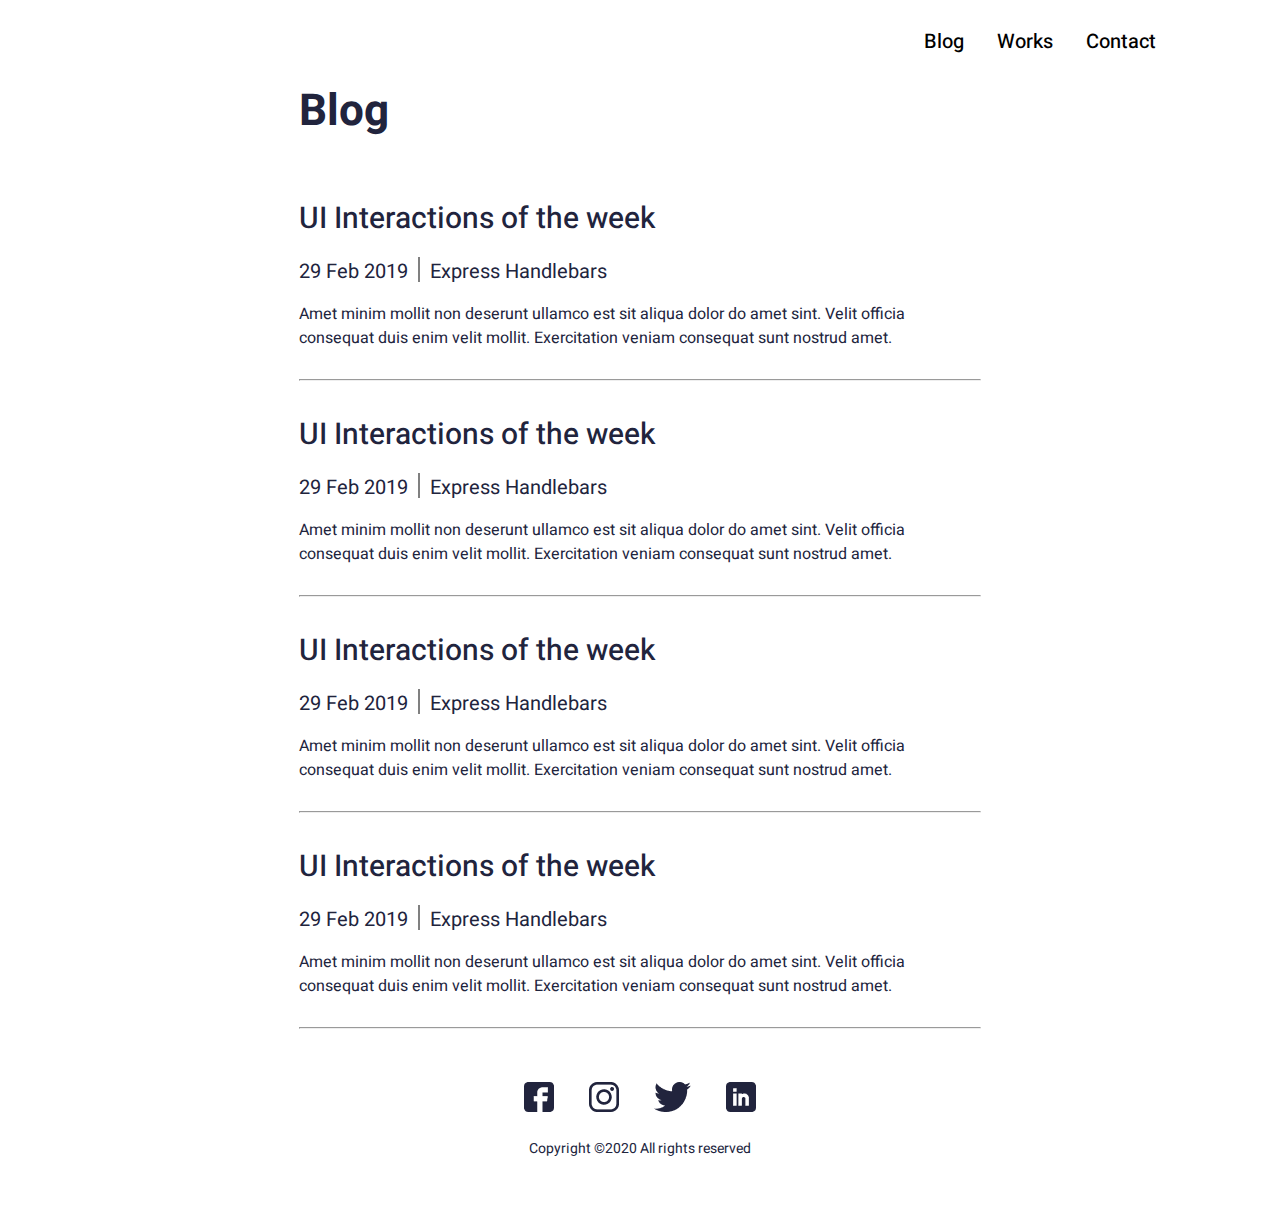
==== blog.html @ 515e28ed "first" ====
<!DOCTYPE html>
<html lang="en">

<head>
    <meta charset="UTF-8">
    <meta name="viewport" content="width=device-width, initial-scale=1.0">
    <link rel="stylesheet" href="/styles/index.css">
    <link rel="stylesheet" href="/styles/blog.css">
    <link rel="preconnect" href="https://fonts.googleapis.com">
    <link rel="preconnect" href="https://fonts.gstatic.com" crossorigin>
    <link href="https://fonts.googleapis.com/css2?family=Heebo:wght@100..900&display=swap" rel="stylesheet">
    <title>Document</title>
</head>

<body>
    <div class="page__wrapper">

        <header class="header">
            <div class="container__less">
                <ul class="header__buttons">
                    <li class="header__button">
                        <a class="header__button" href="./blog.html">
                            Blog
                        </a>
                    </li>
                    <li class="header__button">
                        Works
                    </li>
                    <li class="header__button">
                        Contact
                    </li>
                </ul>
                <div class="burger__menu__wrapper">
                    <div class="burger__menu">
                        <span></span>
                        <span></span>
                        <span></span>
                    </div>
                </div>
            </div>
        </header>


        <main class="content__of__page">
            <section class="blog">
                <div class="blog__container">
                    <p class="blog__title">
                        Blog
                    </p>

                    <div class="blog__posts">
                        <div class="blog__post">
                            <p class="blog__post__title">
                                UI Interactions of the week
                            </p>
                            <div class="blog__post__info">
                                <div class="blog__post__info__date">
                                    29 Feb 2019
                                </div>
                                <span></span>

                                <div class="blog__post__info__type">
                                    Express Handlebars
                                </div>
                            </div>
                            <p class="blog__post__about">
                                Amet minim mollit non deserunt ullamco est sit aliqua dolor do amet sint. Velit
                                officia consequat duis enim velit mollit. Exercitation veniam consequat sunt nostrud
                                amet.
                            </p>
                            <hr class="blog__post__line" />
                        </div>



                        <div class="blog__post">
                            <p class="blog__post__title">
                                UI Interactions of the week
                            </p>
                            <div class="blog__post__info">
                                <div class="blog__post__info__date">
                                    29 Feb 2019
                                </div>
                                <span></span>

                                <div class="blog__post__info__type">
                                    Express Handlebars
                                </div>
                            </div>
                            <p class="blog__post__about">
                                Amet minim mollit non deserunt ullamco est sit aliqua dolor do amet sint. Velit
                                officia consequat duis enim velit mollit. Exercitation veniam consequat sunt nostrud
                                amet.
                            </p>
                            <hr class="blog__post__line" />
                        </div>



                        <div class="blog__post">
                            <p class="blog__post__title">
                                UI Interactions of the week
                            </p>
                            <div class="blog__post__info">
                                <div class="blog__post__info__date">
                                    29 Feb 2019
                                </div>
                                <span></span>

                                <div class="blog__post__info__type">
                                    Express Handlebars
                                </div>
                            </div>
                            <p class="blog__post__about">
                                Amet minim mollit non deserunt ullamco est sit aliqua dolor do amet sint. Velit
                                officia consequat duis enim velit mollit. Exercitation veniam consequat sunt nostrud
                                amet.
                            </p>
                            <hr class="blog__post__line" />
                        </div>




                        <div class="blog__post">
                            <p class="blog__post__title">
                                UI Interactions of the week
                            </p>
                            <div class="blog__post__info">
                                <div class="blog__post__info__date">
                                    29 Feb 2019
                                </div>
                                <span></span>

                                <div class="blog__post__info__type">
                                    Express Handlebars
                                </div>
                            </div>
                            <p class="blog__post__about">
                                Amet minim mollit non deserunt ullamco est sit aliqua dolor do amet sint. Velit
                                officia consequat duis enim velit mollit. Exercitation veniam consequat sunt nostrud
                                amet.
                            </p>
                            <hr class="blog__post__line" />
                        </div>




                    </div>
                </div>
            </section>

        </main>


        <footer class="footer">
            <div class="container__big">
                <div class="footer__content">
                    <div class="footer__networks">
                        <img src="./static/social-networks/fb.png" alt="network" class="footer__social__network" />
                        <img src="./static/social-networks/insta.png" alt="network" class="footer__social__network" />
                        <img src="./static/social-networks/Group.png" alt="network" class="footer__social__network" />
                        <img src="./static/social-networks/Linkedin.png" alt="network"
                            class="footer__social__network" />
                    </div>
                    <div class="footer__title">
                        Copyright ©2020 All rights reserved
                    </div>
                </div>
            </div>
        </footer>
    </div>
</body>

</html>
---- styles/index.css ----
* {
    box-sizing: border-box;
    margin: 0;
    padding: 0;
}
:root{

    --mobile: 375px
}
a {
    text-decoration: none;
}
ul {
    list-style: none;
}
.page__wrapper {
    display: flex;
    flex-direction: column;
    align-items: center;
    min-height: 100vh;
  

}
.content__of__page{
    flex-grow: 1;
    width: 100%;
}
/*
*/
.container__big {
    max-width: 1152px;
    margin: 0 auto;
}

.container__less {
    max-width: 1032px;
    margin: 0 auto;
}

.container__min {
    max-width: 856px;
    margin: 0 auto;
}
.container__mobile {
    max-width: 375px;
}
.header {
    width: 100%;
    height: 82px;

}

.header__buttons {
    justify-content: flex-end;
    width: 100%;
    display: flex;
    gap: 33px;
    align-items: center;
    height: 82px
}

.header__button {
    color: #000;
    font-family: 'Heebo', sans-serif;
    font-size: 20px;
    font-weight: 500;
    transition: 0.3s ease-in-out;
    cursor: pointer;
  
}
.header__button:hover {
    color: #FF6464;
}
.welcome {
    width: 100%;
   
    padding-top: 140px;
    padding-bottom: 66px;

}

.welcome__content {
    width: 100%;
    background-color: #FFF;
 
}

.welcome__content__left__title {

    color: #21243D;
    font-family: 'Heebo', sans-serif;
    font-size: 44px;
    font-style: normal;
    font-weight: 700;
    line-height: 60 / 44 * 100;
    margin-bottom: 20px;
}

.welcome__content__left__button {
    display: inline-flex;
    color: #FFF;
    font-family: 'Heebo', sans-serif;
    font-weight: 500;
    font-size: 20px;
    line-height: calc(29 / 20 *100);
    height: 47px;
    padding: 0 20px;
    align-items: center;
    justify-content: center;
    background-color: #FF6464;
    border: none;
    outline: none;
    cursor: pointer;
}

.welcome__content__left__about { 
    color:  #21243D;
    font-family: 'Heebo', sans-serif;
    font-size: 16px;
    font-weight: 400;
    padding-right: 110px;
    margin-bottom:33px;

}
.welcome__content{
    display: flex;
    justify-content: space-between;
    flex: 1 1 auto;
    
}

.welcome__content__right {
   
    flex: 0 0 243px;
   height: 243px;
    overflow: hidden;
    border-radius: 50%;

}
.welcome__content__right  img {
    width: 100%;
    height: 100%;
    object-fit: cover;
    object-position: center;
}
.posts {
    width: 100%;
    background-color: #EDF7FA;
    height: 396px; 
}
.recent__posts {
    color:  #21243D;
    font-family: 'Heebo', sans-serif;
font-size: 22px;
font-style: normal;
font-weight: 400;
line-height: 60px;
padding: 7px 0 2px 0;
 
}
.posts__content {
    display: flex;
    flex-direction: column;
}
.posts__header {
    display: flex;
    width: 100%;
    justify-content: space-between;
    align-items: center;
}
.all__posts {
    color:   #00A8CC;
text-align: right;
font-family: 'Heebo', sans-serif;
font-size: 16px;
font-style: normal;
font-weight: 400;
line-height: normal;
padding: 27px 0 22px 0;
}
/*padding: 24px 21px 7px 23px; */
 .post__element {

    border-radius: 4px;
background-color: #FFF;
 height: 295px;
display: flex;
flex-direction: column;
flex: 1 1 407px;
}
.posts__elements{
display: flex;
gap: 20px;
margin-bottom: 7px;
 }
 .post__element__title {
     padding: 24px 21px 0 23px;
     color:  #21243D;
     font-family: 'Heebo', sans-serif;
font-size: 26px;
font-style: normal;
font-weight: 700;
line-height: normal;
 margin-bottom: 27px;
 }
 .post__element__about {
    color:  #21243D;
    font-family: 'Heebo', sans-serif;
    font-size: 16px;
    font-style: normal;
    font-weight: 400;
    line-height: normal;
    text-align: center;
 white-space: wrap;
 padding-left: 23px;
}
.post__element__info {
    display: flex;
    gap: 10px;
    margin-bottom: 17px;
    padding-left: 23px;
    color: #21243D;
    font-family: 'Heebo', sans-serif;
font-size: 18px;
font-style: normal;
font-weight: 400;
line-height: normal;
 }
 .works{
    padding-top: 15px;
    margin-bottom: 87px;
 }
 .post__element__info span {
     width: 2px;
     height: 16px;
     background-color: #21243D;
     position: relative;
 }
  .post__element__info__about {
      padding-left: 23px;
      padding-right: 27px;
      color: #21243D;
      font-family: 'Heebo', sans-serif;
      font-size: 16px;
      font-style: normal;
      font-weight: 400;
      line-height: normal;
 }

.work__element {
    display: flex;
    width: 100%;
    gap: 18px;
    border-bottom: 1px solid #E0E0E0;

}
.work__image {
width: 246px;
   flex: 0 0 246px;
    height: 180px; 
position: relative;
     overflow: hidden;
     border-radius: 6px;
     margin-bottom: 15px;
    }
    .work__image img{ 
        width: 100%;
        height: 100%;
        object-fit: cover;
        object-position: center;
}
.work__title {
    color: #21243D;
    font-family: 'Heebo', sans-serif;
font-size: 30px;
font-style: normal;
font-weight: 700;
line-height: normal;
 
}
.work__about {
    color: #21243D;
    font-family: 'Heebo', sans-serif;
    font-size: 16px;
    font-style: normal;
    font-weight: 400;
    line-height: normal;

}
.work__info {
    display: flex;
    gap: 26px;
    align-items: center;
   

}

.work__info__year {
width: 62px;
height: 25px;
border-radius: 16px;
background-color: #142850;
display: flex;
align-items: center;
justify-content: center;
color: #FFF;
font-family: 'Heebo', sans-serif;
font-size: 18px;
font-style: normal;
font-weight: 900;
line-height: 60px; 
}
.work__info__type {
    color: #8695A4;
    font-family: 'Heebo', sans-serif;
font-size: 20px;
font-style: normal;
font-weight: 400;
line-height: normal;
}

.works__title {
    color:  #21243D;
    font-family: 'Heebo', sans-serif;
font-size: 22px;
font-style: normal;
font-weight: 400;
line-height: 60px
}

.works__elements {
    display: flex;
    flex-direction: column;
    row-gap: 31px;

}

.footer {
    height: 182px;
    display: flex;
    align-items: center;
}
.footer__content {
    display: flex;
    flex-direction: column;
    align-items: center;
}

.footer__networks {
 display: flex;
 gap: 35px;   
 margin-bottom: 26px;
}
.footer__title {
    color:  #21243D;
text-align: center;
font-family:  'Heebo', sans-serif;
font-size: 14px;
font-style: normal;
font-weight: 400;
line-height: normal;
}
.burger__menu__wrapper {
    display: flex;
    width: 100%;
    justify-content: flex-end;
   padding-right: 18px;
   padding-top: 20px;
   display: none;
}
.burger__menu {
    width: 30px;
    height: 18px;
    display: flex;
    flex-direction: column;
    justify-content: space-between;
    align-items: flex-end;

}
.burger__menu span {
    width: 30px;
height: 3px;
background-color: #21243D;
}
@media  screen and (max-width: 745px) { 
    .welcome{
        padding-top: 0;
    }
.welcome__content {
    flex-direction: column-reverse;
    width: 100%;
    margin: 0 auto;
 
}
.welcome__content__left {
    width: 100%;
    justify-content: center;
text-align: center;
}
.welcome__content__left__title {
    padding: 32px 0;
  
}
.welcome__content__left__about {
    padding:  0 23px; 
}
.welcome__content__right {
overflow: hidden;
max-width: 256px;
position: relative;
flex: 0 1 256px;
margin: 0 auto;
}
.welcome__content__right  img {
    width: 100%;
    height: 100%;
    object-fit: cover;
    object-position: center;
}
.posts__elements {
    display: flex;
    flex-direction: column;
    gap: 17px;
    padding: 0 10px;
}
.posts__element {
    height: auto;
}
.posts {
    height: auto;
    padding-bottom: 38px;
}
.all__posts {
    display: none;
}
.recent__posts {
margin: 0 auto;

font-size: 18px;
font-style: normal;
font-weight: 400;
line-height: 60px;
}
}

@media screen and (max-width: 500px) {
    .works__title {
        position: relative;
    text-align: center;
       
    }
    .works__elements{
        display:flex ;
        flex-direction: row;
        overflow-x: auto;
        
    }
    .works {
    }
    .work__element{
        position: relative;
        flex: 0 0 100%;
        display: flex;
        flex-direction: column;
        padding: 0 18px;
        justify-content: center;
        overflow-y: auto;
        height: 455px;
    
        
    }
    .work__image {
        flex: 0 0 339px;
        position: relative;
        width: 339px;
        height: 230px;
        border-radius: 6px;
    }
    
        .work__image img{ 
            border-radius: 6px;
            width: 100%;
            height: 100%;
            object-fit: cover;
            object-position: center;
    }
}
@media  screen and (max-width: 375px) {
    .header__buttons {
        display: none;
    }
    .burger__menu__wrapper {
        display: flex;
    }
    .welcome__content__right {
        overflow: hidden;
        max-width: 170px;
        position: relative;
        flex: 0 1 170px;
        margin: 0 auto;
        }
        .welcome__content__left__title {
           
            font-size: 32px;
      
 
         padding: 0 71px;
        }
        .posts {
        
        }
        .post__element { 
            height: 354px
        }
     
}
---- styles/blog.css ----
.blog__container {
    max-width: 682px;
    margin: 0 auto
}

.blog__title {
    color: #21243D;
    font-family: 'Heebo', sans-serif;
    font-size: 44px;
    font-style: normal;
    font-weight: 700;
    line-height: 60px;
    margin-bottom: 55px;
}

.blog__posts {
    display: flex;
    flex-direction: column;
    gap: 32px;

}

.blog__post {}

.blog__post__title {
    color: #21243D;
    font-family: Heebo;
    font-size: 30px;
    font-style: normal;
    font-weight: 500;
    line-height: normal;
    margin-bottom: 16px;
}

.blog__post__info {
    display: flex;
    gap: 10px;
    white-space: nowrap;
    color: #21243D;
    font-family: 'Heebo', sans-serif;
    font-size: 20px;
    font-style: normal;
    font-weight: 400;
    line-height: normal;
    margin-bottom: 16px;
}

.blog__post__about {
    color: #21243D;
    font-family: 'Heebo', sans-serif;
    font-size: 16px;
    font-style: normal;
    font-weight: 400;
    line-height: normal;
    margin-bottom: 29px;
}

.blog__post__info span {
    width: 2px;
    height: 25px;
    background-color: gray;
}

.blog__post__line {
    width: 100%;
    height: 1px;
    background-color: gray;
}

@media screen and (max-width: 550px) {
    .blog__post {
        padding: 0 18px;
    }

    .blog__post__title {
        color: #21243D;

        font-size: 26px;
        font-style: normal;
        font-weight: 500;
        line-height: normal;
    }

    .blog__title {
        color: #21243D;
        font-size: 30px;
        font-style: normal;
        font-weight: 700;
        line-height: 60px;
        margin-bottom: 10px;
        padding-left: 18px;
    }

    .blog__post__info span {
        height: 10px;
        transform: translateY(5px);
    }

    .blog__post__info__type,
    .blog__post__info__date {

        font-size: 16px;
        font-style: normal;
        font-weight: 400;
        line-height: normal;
    }

    .blog__post__about {
        margin-bottom: 20px;
    }
}
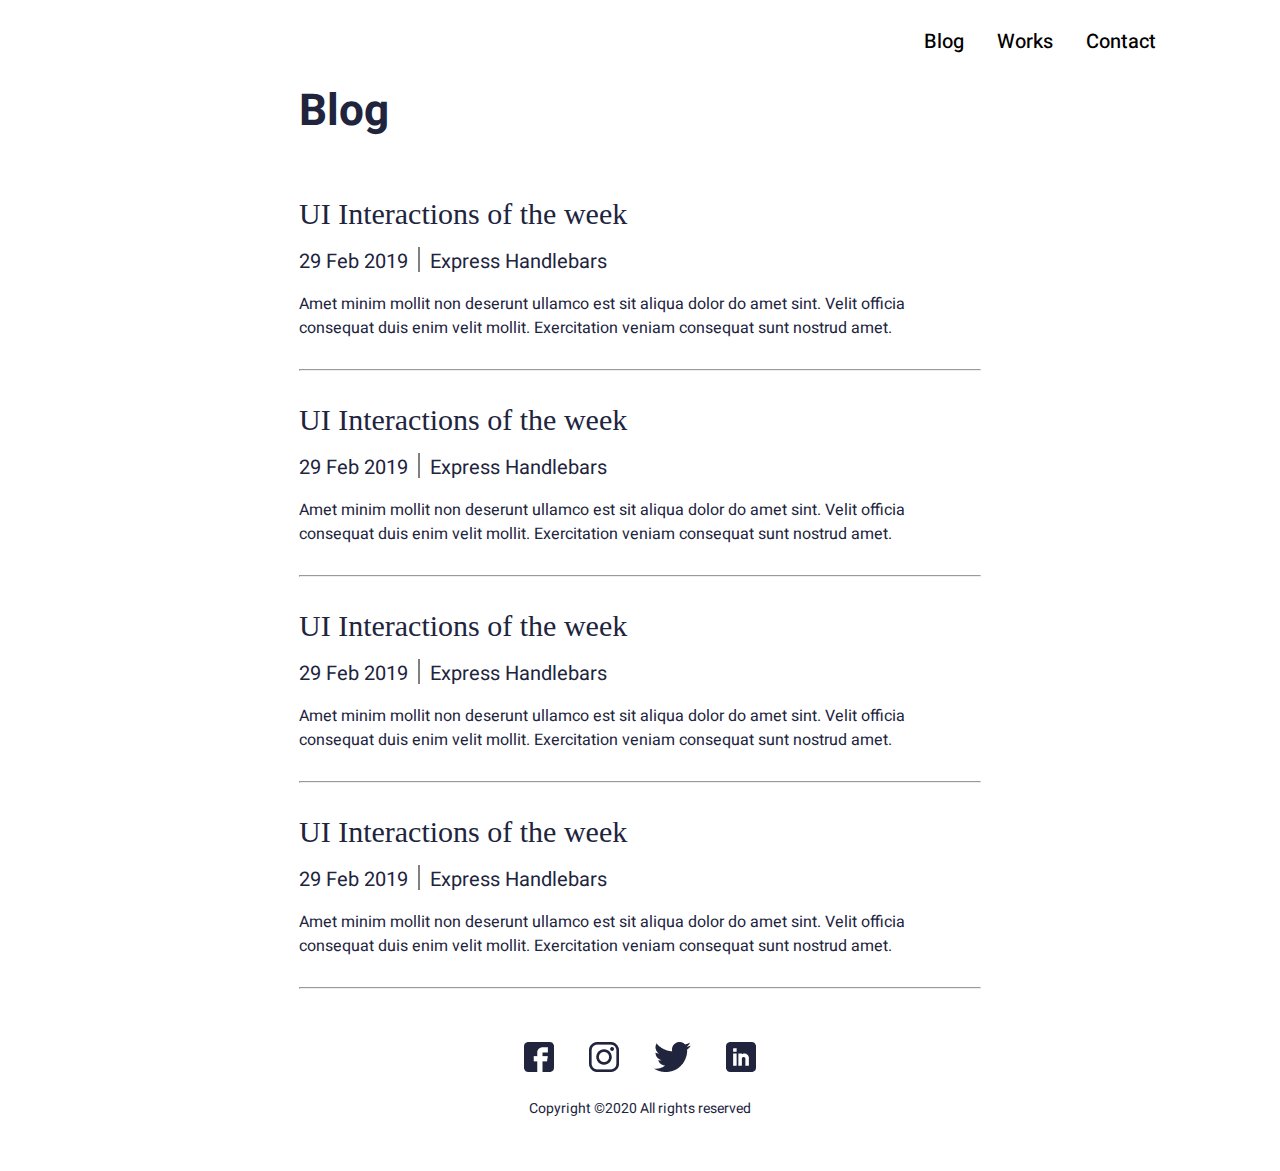
==== commit a33d30a1: "last" ====
--- a/blog.html
+++ b/blog.html
@@ -11,10 +11,8 @@
     <link href="https://fonts.googleapis.com/css2?family=Heebo:wght@100..900&display=swap" rel="stylesheet">
     <title>Document</title>
 </head>
-
 <body>
     <div class="page__wrapper">
-
         <header class="header">
             <div class="container__less">
                 <ul class="header__buttons">
@@ -24,7 +22,9 @@
                         </a>
                     </li>
                     <li class="header__button">
-                        Works
+                        <a class="header__button" href="./works.html">
+                            Works
+                        </a>
                     </li>
                     <li class="header__button">
                         Contact
@@ -39,16 +39,33 @@
                 </div>
             </div>
         </header>
-
-
         <main class="content__of__page">
             <section class="blog">
                 <div class="blog__container">
                     <p class="blog__title">
                         Blog
                     </p>
-
                     <div class="blog__posts">
+                        <div class="blog__post">
+                            <p class="blog__post__title">
+                                UI Interactions of the week
+                            </p>
+                            <div class="blog__post__info">
+                                <div class="blog__post__info__date">
+                                    29 Feb 2019
+                                </div>
+                                <span></span>
+                                <div class="blog__post__info__type">
+                                    Express Handlebars
+                                </div>
+                            </div>
+                            <p class="blog__post__about">
+                                Amet minim mollit non deserunt ullamco est sit aliqua dolor do amet sint. Velit
+                                officia consequat duis enim velit mollit. Exercitation veniam consequat sunt nostrud
+                                amet.
+                            </p>
+                            <hr class="blog__post__line" />
+                        </div>
                         <div class="blog__post">
                             <p class="blog__post__title">
                                 UI Interactions of the week
@@ -70,9 +87,26 @@
                             </p>
                             <hr class="blog__post__line" />
                         </div>
-
-
-
+                        <div class="blog__post">
+                            <p class="blog__post__title">
+                                UI Interactions of the week
+                            </p>
+                            <div class="blog__post__info">
+                                <div class="blog__post__info__date">
+                                    29 Feb 2019
+                                </div>
+                                <span></span>
+                                <div class="blog__post__info__type">
+                                    Express Handlebars
+                                </div>
+                            </div>
+                            <p class="blog__post__about">
+                                Amet minim mollit non deserunt ullamco est sit aliqua dolor do amet sint. Velit
+                                officia consequat duis enim velit mollit. Exercitation veniam consequat sunt nostrud
+                                amet.
+                            </p>
+                            <hr class="blog__post__line" />
+                        </div>
                         <div class="blog__post">
                             <p class="blog__post__title">
                                 UI Interactions of the week
@@ -94,66 +128,10 @@
                             </p>
                             <hr class="blog__post__line" />
                         </div>
-
-
-
-                        <div class="blog__post">
-                            <p class="blog__post__title">
-                                UI Interactions of the week
-                            </p>
-                            <div class="blog__post__info">
-                                <div class="blog__post__info__date">
-                                    29 Feb 2019
-                                </div>
-                                <span></span>
-
-                                <div class="blog__post__info__type">
-                                    Express Handlebars
-                                </div>
-                            </div>
-                            <p class="blog__post__about">
-                                Amet minim mollit non deserunt ullamco est sit aliqua dolor do amet sint. Velit
-                                officia consequat duis enim velit mollit. Exercitation veniam consequat sunt nostrud
-                                amet.
-                            </p>
-                            <hr class="blog__post__line" />
-                        </div>
-
-
-
-
-                        <div class="blog__post">
-                            <p class="blog__post__title">
-                                UI Interactions of the week
-                            </p>
-                            <div class="blog__post__info">
-                                <div class="blog__post__info__date">
-                                    29 Feb 2019
-                                </div>
-                                <span></span>
-
-                                <div class="blog__post__info__type">
-                                    Express Handlebars
-                                </div>
-                            </div>
-                            <p class="blog__post__about">
-                                Amet minim mollit non deserunt ullamco est sit aliqua dolor do amet sint. Velit
-                                officia consequat duis enim velit mollit. Exercitation veniam consequat sunt nostrud
-                                amet.
-                            </p>
-                            <hr class="blog__post__line" />
-                        </div>
-
-
-
-
                     </div>
                 </div>
             </section>
-
         </main>
-
-
         <footer class="footer">
             <div class="container__big">
                 <div class="footer__content">
--- a/styles/index.css
+++ b/styles/index.css
@@ -3,28 +3,34 @@
     margin: 0;
     padding: 0;
 }
-:root{
+
+:root {
 
     --mobile: 375px
 }
+
 a {
     text-decoration: none;
 }
+
 ul {
     list-style: none;
 }
+
 .page__wrapper {
     display: flex;
     flex-direction: column;
     align-items: center;
     min-height: 100vh;
-  
-
-}
-.content__of__page{
+
+
+}
+
+.content__of__page {
     flex-grow: 1;
     width: 100%;
 }
+
 /*
 */
 .container__big {
@@ -41,9 +47,11 @@
     max-width: 856px;
     margin: 0 auto;
 }
+
 .container__mobile {
     max-width: 375px;
 }
+
 .header {
     width: 100%;
     height: 82px;
@@ -66,14 +74,16 @@
     font-weight: 500;
     transition: 0.3s ease-in-out;
     cursor: pointer;
-  
-}
+
+}
+
 .header__button:hover {
     color: #FF6464;
 }
+
 .welcome {
     width: 100%;
-   
+
     padding-top: 140px;
     padding-bottom: 66px;
 
@@ -82,7 +92,7 @@
 .welcome__content {
     width: 100%;
     background-color: #FFF;
- 
+
 }
 
 .welcome__content__left__title {
@@ -113,107 +123,119 @@
     cursor: pointer;
 }
 
-.welcome__content__left__about { 
-    color:  #21243D;
+.welcome__content__left__about {
+    color: #21243D;
     font-family: 'Heebo', sans-serif;
     font-size: 16px;
     font-weight: 400;
     padding-right: 110px;
-    margin-bottom:33px;
-
-}
-.welcome__content{
+    margin-bottom: 33px;
+
+}
+
+.welcome__content {
     display: flex;
     justify-content: space-between;
     flex: 1 1 auto;
-    
+
 }
 
 .welcome__content__right {
-   
+
     flex: 0 0 243px;
-   height: 243px;
+    height: 243px;
     overflow: hidden;
     border-radius: 50%;
 
 }
-.welcome__content__right  img {
+
+.welcome__content__right img {
     width: 100%;
     height: 100%;
     object-fit: cover;
     object-position: center;
 }
+
 .posts {
     width: 100%;
     background-color: #EDF7FA;
-    height: 396px; 
-}
+    height: 396px;
+}
+
 .recent__posts {
-    color:  #21243D;
-    font-family: 'Heebo', sans-serif;
-font-size: 22px;
-font-style: normal;
-font-weight: 400;
-line-height: 60px;
-padding: 7px 0 2px 0;
- 
-}
+    color: #21243D;
+    font-family: 'Heebo', sans-serif;
+    font-size: 22px;
+    font-style: normal;
+    font-weight: 400;
+    line-height: 60px;
+    padding: 7px 0 2px 0;
+
+}
+
 .posts__content {
     display: flex;
     flex-direction: column;
 }
+
 .posts__header {
     display: flex;
     width: 100%;
     justify-content: space-between;
     align-items: center;
 }
+
 .all__posts {
-    color:   #00A8CC;
-text-align: right;
-font-family: 'Heebo', sans-serif;
-font-size: 16px;
-font-style: normal;
-font-weight: 400;
-line-height: normal;
-padding: 27px 0 22px 0;
-}
+    color: #00A8CC;
+    text-align: right;
+    font-family: 'Heebo', sans-serif;
+    font-size: 16px;
+    font-style: normal;
+    font-weight: 400;
+    line-height: normal;
+    padding: 27px 0 22px 0;
+}
+
 /*padding: 24px 21px 7px 23px; */
- .post__element {
+.post__element {
 
     border-radius: 4px;
-background-color: #FFF;
- height: 295px;
-display: flex;
-flex-direction: column;
-flex: 1 1 407px;
-}
-.posts__elements{
-display: flex;
-gap: 20px;
-margin-bottom: 7px;
- }
- .post__element__title {
-     padding: 24px 21px 0 23px;
-     color:  #21243D;
-     font-family: 'Heebo', sans-serif;
-font-size: 26px;
-font-style: normal;
-font-weight: 700;
-line-height: normal;
- margin-bottom: 27px;
- }
- .post__element__about {
-    color:  #21243D;
+    background-color: #FFF;
+    height: 295px;
+    display: flex;
+    flex-direction: column;
+    flex: 1 1 407px;
+}
+
+.posts__elements {
+    display: flex;
+    gap: 20px;
+    margin-bottom: 7px;
+}
+
+.post__element__title {
+    padding: 24px 21px 0 23px;
+    color: #21243D;
+    font-family: 'Heebo', sans-serif;
+    font-size: 26px;
+    font-style: normal;
+    font-weight: 700;
+    line-height: normal;
+    margin-bottom: 27px;
+}
+
+.post__element__about {
+    color: #21243D;
     font-family: 'Heebo', sans-serif;
     font-size: 16px;
     font-style: normal;
     font-weight: 400;
     line-height: normal;
     text-align: center;
- white-space: wrap;
- padding-left: 23px;
-}
+    white-space: wrap;
+    padding-left: 23px;
+}
+
 .post__element__info {
     display: flex;
     gap: 10px;
@@ -221,31 +243,34 @@
     padding-left: 23px;
     color: #21243D;
     font-family: 'Heebo', sans-serif;
-font-size: 18px;
-font-style: normal;
-font-weight: 400;
-line-height: normal;
- }
- .works{
+    font-size: 18px;
+    font-style: normal;
+    font-weight: 400;
+    line-height: normal;
+}
+
+.works {
     padding-top: 15px;
     margin-bottom: 87px;
- }
- .post__element__info span {
-     width: 2px;
-     height: 16px;
-     background-color: #21243D;
-     position: relative;
- }
-  .post__element__info__about {
-      padding-left: 23px;
-      padding-right: 27px;
-      color: #21243D;
-      font-family: 'Heebo', sans-serif;
-      font-size: 16px;
-      font-style: normal;
-      font-weight: 400;
-      line-height: normal;
- }
+}
+
+.post__element__info span {
+    width: 2px;
+    height: 16px;
+    background-color: #21243D;
+    position: relative;
+}
+
+.post__element__info__about {
+    padding-left: 23px;
+    padding-right: 27px;
+    color: #21243D;
+    font-family: 'Heebo', sans-serif;
+    font-size: 16px;
+    font-style: normal;
+    font-weight: 400;
+    line-height: normal;
+}
 
 .work__element {
     display: flex;
@@ -254,210 +279,235 @@
     border-bottom: 1px solid #E0E0E0;
 
 }
+
 .work__image {
-width: 246px;
-   flex: 0 0 246px;
-    height: 180px; 
-position: relative;
-     overflow: hidden;
-     border-radius: 6px;
-     margin-bottom: 15px;
-    }
-    .work__image img{ 
+    width: 246px;
+    flex: 0 0 246px;
+    height: 180px;
+    position: relative;
+    overflow: hidden;
+    border-radius: 6px;
+    margin-bottom: 15px;
+}
+
+.work__image img {
+    width: 100%;
+    height: 100%;
+    object-fit: cover;
+    object-position: center;
+}
+
+.work__title {
+    color: #21243D;
+    font-family: 'Heebo', sans-serif;
+    font-size: 30px;
+    font-style: normal;
+    font-weight: 700;
+    line-height: normal;
+
+}
+
+.work__about {
+    color: #21243D;
+    font-family: 'Heebo', sans-serif;
+    font-size: 16px;
+    font-style: normal;
+    font-weight: 400;
+    line-height: normal;
+
+}
+
+.work__info {
+    display: flex;
+    gap: 26px;
+    align-items: center;
+
+
+}
+
+.work__info__year {
+    width: 62px;
+    height: 25px;
+    border-radius: 16px;
+    background-color: #142850;
+    display: flex;
+    align-items: center;
+    justify-content: center;
+    color: #FFF;
+    font-family: 'Heebo', sans-serif;
+    font-size: 18px;
+    font-style: normal;
+    font-weight: 900;
+    line-height: 60px;
+}
+
+.work__info__type {
+    color: #8695A4;
+    font-family: 'Heebo', sans-serif;
+    font-size: 20px;
+    font-style: normal;
+    font-weight: 400;
+    line-height: normal;
+}
+
+.works__title {
+    color: #21243D;
+    font-family: 'Heebo', sans-serif;
+    font-size: 22px;
+    font-style: normal;
+    font-weight: 400;
+    line-height: 60px
+}
+
+.works__elements {
+    display: flex;
+    flex-direction: column;
+    row-gap: 31px;
+
+}
+
+.footer {
+    height: 182px;
+    display: flex;
+    align-items: center;
+}
+
+.footer__content {
+    display: flex;
+    flex-direction: column;
+    align-items: center;
+}
+
+.footer__networks {
+    display: flex;
+    gap: 35px;
+    margin-bottom: 26px;
+}
+
+.footer__title {
+    color: #21243D;
+    text-align: center;
+    font-family: 'Heebo', sans-serif;
+    font-size: 14px;
+    font-style: normal;
+    font-weight: 400;
+    line-height: normal;
+}
+
+.burger__menu__wrapper {
+    display: flex;
+    width: 100%;
+    justify-content: flex-end;
+    padding-right: 18px;
+    padding-top: 20px;
+    display: none;
+}
+
+.burger__menu {
+    width: 30px;
+    height: 18px;
+    display: flex;
+    flex-direction: column;
+    justify-content: space-between;
+    align-items: flex-end;
+
+}
+
+.burger__menu span {
+    width: 30px;
+    height: 3px;
+    background-color: #21243D;
+}
+
+@media screen and (max-width: 745px) {
+    .welcome {
+        padding-top: 0;
+    }
+
+    .welcome__content {
+        flex-direction: column-reverse;
+        width: 100%;
+        margin: 0 auto;
+
+    }
+
+    .welcome__content__left {
+        width: 100%;
+        justify-content: center;
+        text-align: center;
+    }
+
+    .welcome__content__left__title {
+        padding: 32px 0;
+
+    }
+
+    .welcome__content__left__about {
+        padding: 0 23px;
+    }
+
+    .welcome__content__right {
+        overflow: hidden;
+        max-width: 256px;
+        position: relative;
+        flex: 0 1 256px;
+        margin: 0 auto;
+    }
+
+    .welcome__content__right img {
         width: 100%;
         height: 100%;
         object-fit: cover;
         object-position: center;
-}
-.work__title {
-    color: #21243D;
-    font-family: 'Heebo', sans-serif;
-font-size: 30px;
-font-style: normal;
-font-weight: 700;
-line-height: normal;
- 
-}
-.work__about {
-    color: #21243D;
-    font-family: 'Heebo', sans-serif;
-    font-size: 16px;
-    font-style: normal;
-    font-weight: 400;
-    line-height: normal;
-
-}
-.work__info {
-    display: flex;
-    gap: 26px;
-    align-items: center;
-   
-
-}
-
-.work__info__year {
-width: 62px;
-height: 25px;
-border-radius: 16px;
-background-color: #142850;
-display: flex;
-align-items: center;
-justify-content: center;
-color: #FFF;
-font-family: 'Heebo', sans-serif;
-font-size: 18px;
-font-style: normal;
-font-weight: 900;
-line-height: 60px; 
-}
-.work__info__type {
-    color: #8695A4;
-    font-family: 'Heebo', sans-serif;
-font-size: 20px;
-font-style: normal;
-font-weight: 400;
-line-height: normal;
-}
-
-.works__title {
-    color:  #21243D;
-    font-family: 'Heebo', sans-serif;
-font-size: 22px;
-font-style: normal;
-font-weight: 400;
-line-height: 60px
-}
-
-.works__elements {
-    display: flex;
-    flex-direction: column;
-    row-gap: 31px;
-
-}
-
-.footer {
-    height: 182px;
-    display: flex;
-    align-items: center;
-}
-.footer__content {
-    display: flex;
-    flex-direction: column;
-    align-items: center;
-}
-
-.footer__networks {
- display: flex;
- gap: 35px;   
- margin-bottom: 26px;
-}
-.footer__title {
-    color:  #21243D;
-text-align: center;
-font-family:  'Heebo', sans-serif;
-font-size: 14px;
-font-style: normal;
-font-weight: 400;
-line-height: normal;
-}
-.burger__menu__wrapper {
-    display: flex;
-    width: 100%;
-    justify-content: flex-end;
-   padding-right: 18px;
-   padding-top: 20px;
-   display: none;
-}
-.burger__menu {
-    width: 30px;
-    height: 18px;
-    display: flex;
-    flex-direction: column;
-    justify-content: space-between;
-    align-items: flex-end;
-
-}
-.burger__menu span {
-    width: 30px;
-height: 3px;
-background-color: #21243D;
-}
-@media  screen and (max-width: 745px) { 
-    .welcome{
-        padding-top: 0;
-    }
-.welcome__content {
-    flex-direction: column-reverse;
-    width: 100%;
-    margin: 0 auto;
- 
-}
-.welcome__content__left {
-    width: 100%;
-    justify-content: center;
-text-align: center;
-}
-.welcome__content__left__title {
-    padding: 32px 0;
-  
-}
-.welcome__content__left__about {
-    padding:  0 23px; 
-}
-.welcome__content__right {
-overflow: hidden;
-max-width: 256px;
-position: relative;
-flex: 0 1 256px;
-margin: 0 auto;
-}
-.welcome__content__right  img {
-    width: 100%;
-    height: 100%;
-    object-fit: cover;
-    object-position: center;
-}
-.posts__elements {
-    display: flex;
-    flex-direction: column;
-    gap: 17px;
-    padding: 0 10px;
-}
-.posts__element {
-    height: auto;
-}
-.posts {
-    height: auto;
-    padding-bottom: 38px;
-}
-.all__posts {
-    display: none;
-}
-.recent__posts {
-margin: 0 auto;
-
-font-size: 18px;
-font-style: normal;
-font-weight: 400;
-line-height: 60px;
-}
+    }
+
+    .posts__elements {
+        display: flex;
+        flex-direction: column;
+        gap: 17px;
+        padding: 0 10px;
+    }
+
+    .posts__element {
+        height: auto;
+    }
+
+    .posts {
+        height: auto;
+        padding-bottom: 38px;
+    }
+
+    .all__posts {
+        display: none;
+    }
+
+    .recent__posts {
+        margin: 0 auto;
+
+        font-size: 18px;
+        font-style: normal;
+        font-weight: 400;
+        line-height: 60px;
+    }
 }
 
 @media screen and (max-width: 500px) {
     .works__title {
         position: relative;
-    text-align: center;
-       
-    }
-    .works__elements{
-        display:flex ;
+        text-align: center;
+
+    }
+
+    .works__elements {
+        display: flex;
         flex-direction: row;
         overflow-x: auto;
-        
-    }
-    .works {
-    }
-    .work__element{
+
+    }
+
+    .works {}
+
+    .work__element {
         position: relative;
         flex: 0 0 100%;
         display: flex;
@@ -466,9 +516,10 @@
         justify-content: center;
         overflow-y: auto;
         height: 455px;
-    
-        
-    }
+
+
+    }
+
     .work__image {
         flex: 0 0 339px;
         position: relative;
@@ -476,41 +527,45 @@
         height: 230px;
         border-radius: 6px;
     }
-    
-        .work__image img{ 
-            border-radius: 6px;
-            width: 100%;
-            height: 100%;
-            object-fit: cover;
-            object-position: center;
-    }
-}
-@media  screen and (max-width: 375px) {
+
+    .work__image img {
+        border-radius: 6px;
+        width: 100%;
+        height: 100%;
+        object-fit: cover;
+        object-position: center;
+    }
+}
+
+@media screen and (max-width: 375px) {
     .header__buttons {
         display: none;
     }
+
     .burger__menu__wrapper {
         display: flex;
     }
+
     .welcome__content__right {
         overflow: hidden;
         max-width: 170px;
         position: relative;
         flex: 0 1 170px;
         margin: 0 auto;
-        }
-        .welcome__content__left__title {
-           
-            font-size: 32px;
-      
- 
-         padding: 0 71px;
-        }
-        .posts {
-        
-        }
-        .post__element { 
-            height: 354px
-        }
-     
+    }
+
+    .welcome__content__left__title {
+
+        font-size: 32px;
+
+
+        padding: 0 71px;
+    }
+
+    .posts {}
+
+    .post__element {
+        height: 354px
+    }
+
 }--- a/styles/blog.css
+++ b/styles/blog.css
@@ -24,7 +24,6 @@
 
 .blog__post__title {
     color: #21243D;
-    font-family: Heebo;
     font-size: 30px;
     font-style: normal;
     font-weight: 500;
